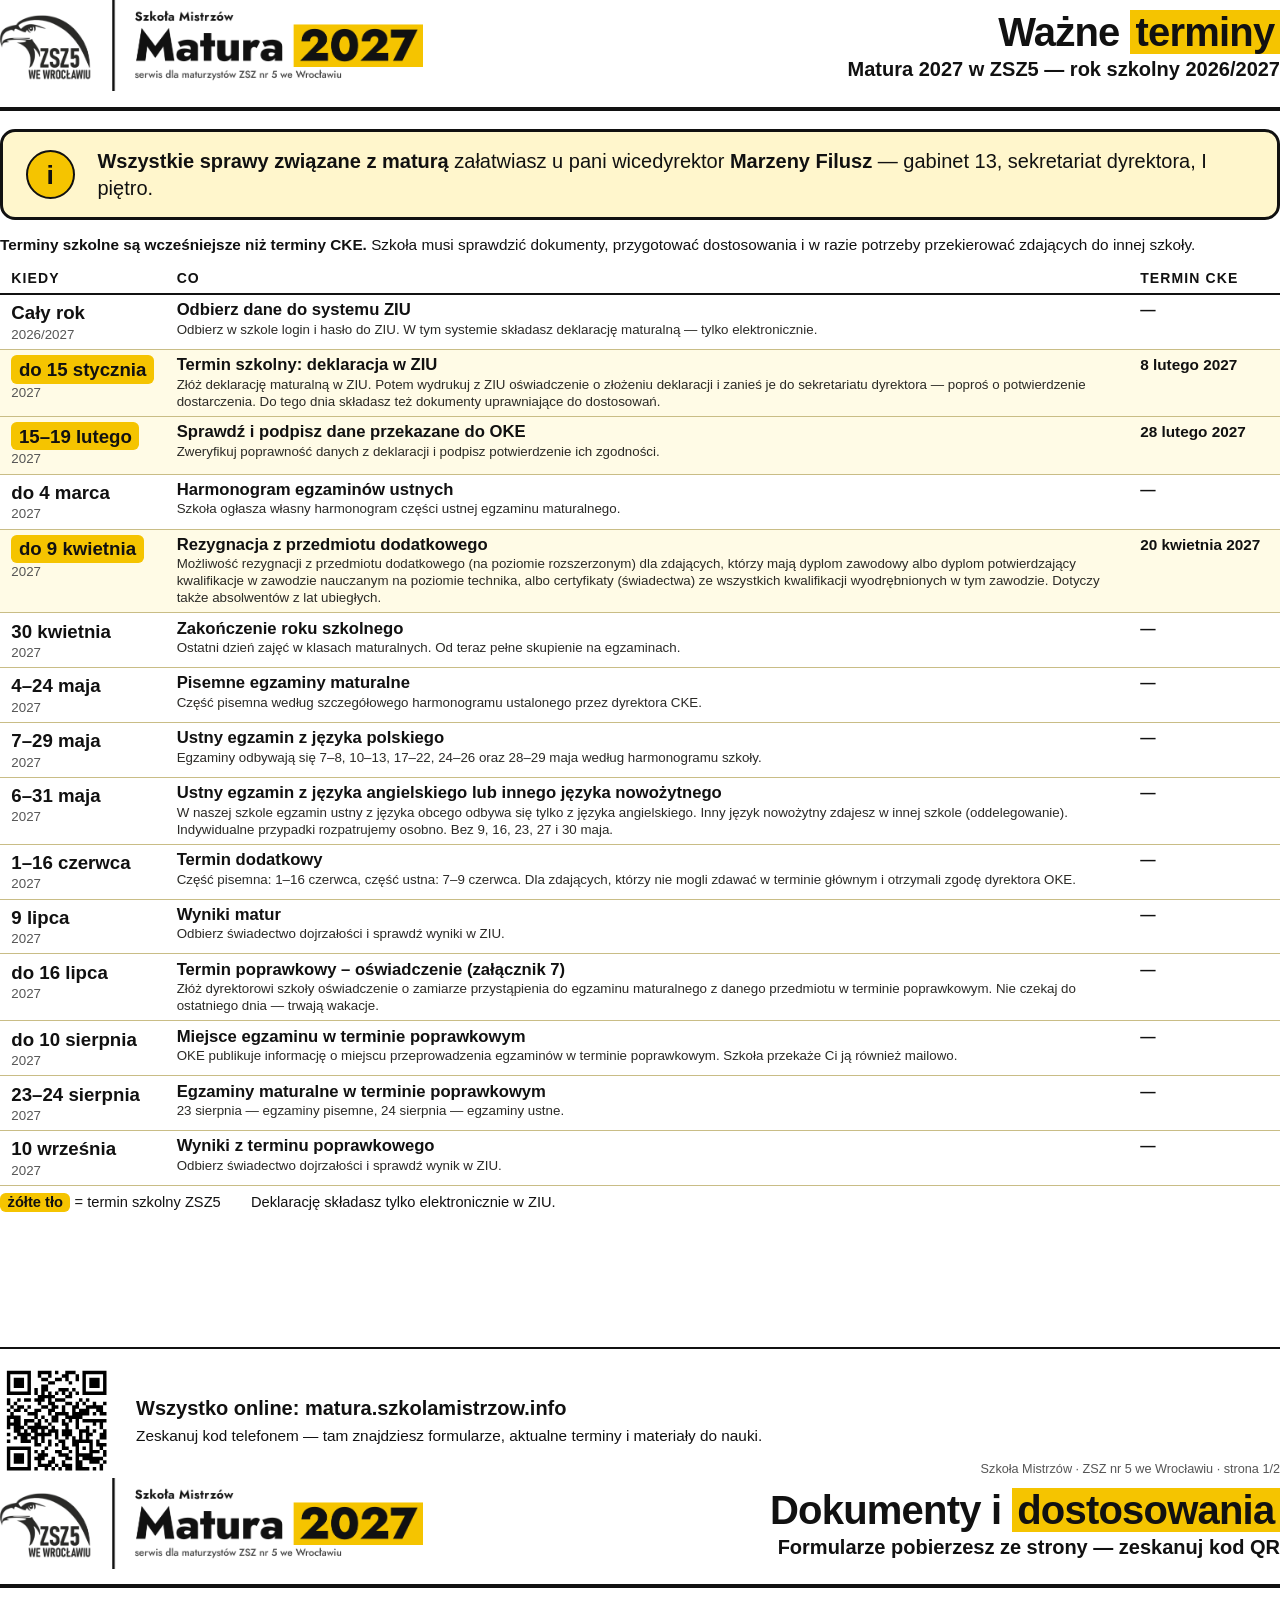
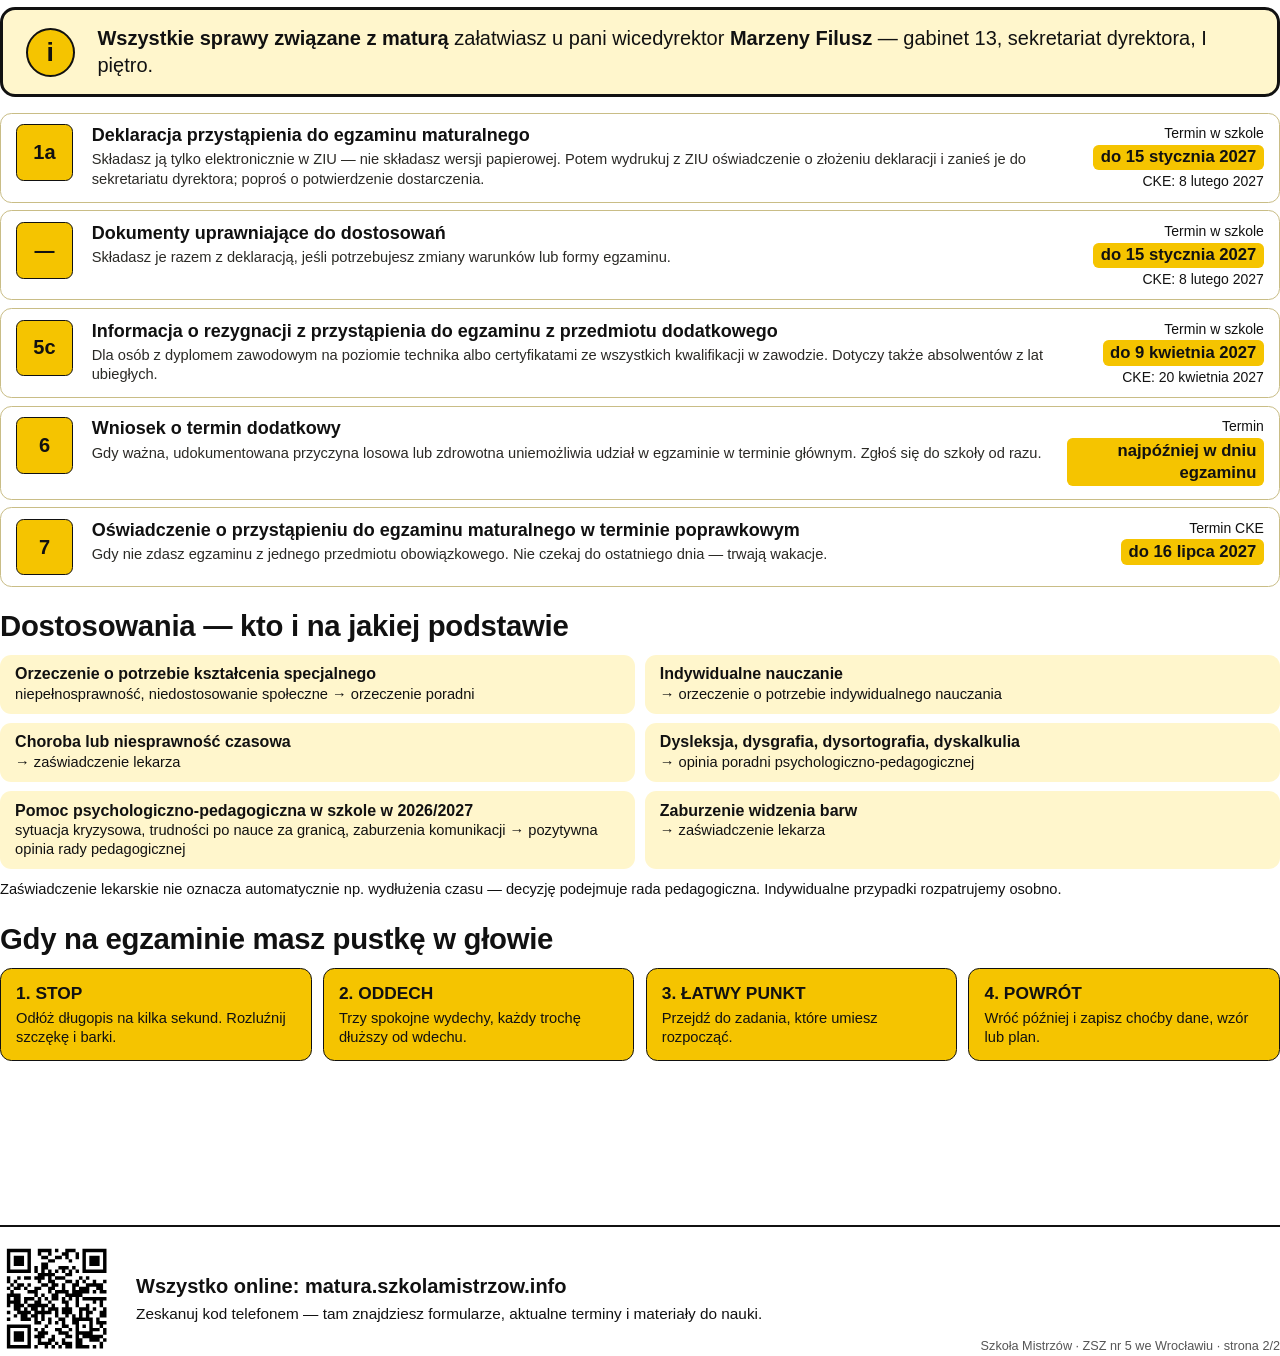
==== print/gablota-a3.html @ ca9049c4 "Apply teacher's corrections, add dostosowania and A3 print version - Official deadlines are CKE only" ====
<!doctype html>
<html lang="pl">
<head>
<meta charset="UTF-8" />
<title>Matura 2027 — gablota A3</title>
<style>
  @page { size: A3 portrait; margin: 14mm; }
  * { box-sizing: border-box; }
  html { -webkit-print-color-adjust: exact; print-color-adjust: exact; }
  body { margin: 0; color: #111; font-family: "Inter", "Liberation Sans", sans-serif; font-size: 13.5pt; line-height: 1.35; }
  .page { display: flex; flex-direction: column; height: 391mm; overflow: hidden; page-break-after: always; }
  .page:last-child { page-break-after: auto; }
  header { display: flex; align-items: center; justify-content: space-between; gap: 10mm; padding-bottom: 4mm; border-bottom: 1.2mm solid #111; }
  header img { width: 112mm; }
  header h1 { margin: 0; font-size: 30pt; line-height: 1; letter-spacing: -.02em; text-align: right; }
  header h1 span { display: block; margin-top: 2mm; font-size: 15pt; font-weight: 600; letter-spacing: 0; }
  mark { padding: 0 1.5mm; background: #f5c400; color: #111; }
  .contact { display: flex; align-items: center; gap: 6mm; margin: 5mm 0 4mm; padding: 4mm 6mm; border: .8mm solid #111; border-radius: 4mm; background: #fff6cc; }
  .contact-icon { display: grid; flex: 0 0 auto; place-items: center; width: 13mm; height: 13mm; border: .6mm solid #111; border-radius: 50%; background: #f5c400; font-size: 20pt; font-weight: 800; }
  .contact p { margin: 0; font-size: 15pt; line-height: 1.35; }
  .note { margin: 0 0 2mm; font-size: 11.5pt; }
  table { width: 100%; border-collapse: collapse; }
  th { padding: 1.5mm 3mm; border-bottom: .6mm solid #111; font-size: 10.5pt; letter-spacing: .08em; text-align: left; text-transform: uppercase; }
  td { padding: 1.4mm 3mm; border-bottom: .25mm solid #c9bd86; vertical-align: top; }
  td h3 { margin: 0 0 .4mm; font-size: 12.5pt; line-height: 1.2; }
  td p { margin: 0; color: #2b2a26; font-size: 10pt; line-height: 1.27; }
  td.date { width: 40mm; }
  td.date strong { display: inline-block; font-size: 14pt; white-space: nowrap; }
  td.date span { display: block; color: #555; font-size: 10pt; }
  td.cke { width: 40mm; font-size: 11.5pt; font-weight: 700; }
  tr.school td.date strong { padding: .4mm 2mm; border-radius: 1.5mm; background: #f5c400; }
  tr.school td { background: #fffbe6; }
  .legend { display: flex; gap: 8mm; margin-top: 2mm; font-size: 11pt; }
  .legend b { padding: .3mm 2mm; border-radius: 1.5mm; background: #f5c400; }
  h2 { margin: 5mm 0 2.5mm; font-size: 22pt; letter-spacing: -.01em; }
  .docs { display: grid; gap: 2mm; }
  .doc { display: grid; grid-template-columns: 15mm 1fr 52mm; gap: 5mm; align-items: start; padding: 2.8mm 4mm; border: .35mm solid #c9bd86; border-radius: 3mm; }
  .doc-icon { display: grid; place-items: center; height: 15mm; border: .5mm solid #111; border-radius: 2mm; background: #f5c400; font-size: 15pt; font-weight: 800; }
  .doc h3 { margin: 0 0 1mm; font-size: 13.5pt; line-height: 1.25; }
  .doc p { margin: 0; color: #2b2a26; font-size: 11pt; line-height: 1.32; }
  .doc .when { text-align: right; font-size: 10.5pt; }
  .doc .when strong { display: inline-block; margin: .5mm 0; padding: .4mm 2mm; border-radius: 1.5mm; background: #f5c400; font-size: 12.5pt; }
  .adj { display: grid; grid-template-columns: 1fr 1fr; gap: 2.5mm; }
  .adj div { padding: 2.5mm 4mm; border-radius: 3mm; background: #fff6cc; font-size: 11pt; line-height: 1.3; }
  .adj b { display: block; font-size: 12pt; }
  .adj-note { margin: 3mm 0 0; font-size: 11pt; }
  .steps { display: grid; grid-template-columns: repeat(4, 1fr); gap: 3mm; }
  .steps div { padding: 3.5mm 4mm; border: .5mm solid #111; border-radius: 3mm; background: #f5c400; font-size: 11pt; line-height: 1.3; }
  .steps b { display: block; margin-bottom: 1mm; font-size: 13pt; }
  footer { display: flex; align-items: center; gap: 6mm; margin-top: auto; padding-top: 4mm; border-top: .6mm solid #111; }
  .qr { flex: 0 0 auto; width: 30mm; height: 30mm; }
  .qr svg { display: block; }
  footer strong { font-size: 15pt; }
  footer p { margin: 1mm 0 0; font-size: 11.5pt; }
  footer > span { margin-left: auto; align-self: flex-end; color: #555; font-size: 9.5pt; white-space: nowrap; }
</style>
</head>
<body>
  <section class="page">
    <header>
      <img src="../assets/brand/logo-matura-2027.png" alt="Szkoła Mistrzów — Matura 2027" />
      <h1>Ważne <mark>terminy</mark><span>Matura 2027 w ZSZ5 — rok szkolny 2026/2027</span></h1>
    </header>
    
    <div class="contact">
      <div class="contact-icon">i</div>
      <p><strong>Wszystkie sprawy związane z maturą</strong> załatwiasz u pani wicedyrektor <strong>Marzeny Filusz</strong> — gabinet 13, sekretariat dyrektora, I piętro.</p>
    </div>
    <p class="note"><strong>Terminy szkolne są wcześniejsze niż terminy CKE.</strong> Szkoła musi sprawdzić dokumenty, przygotować dostosowania i w razie potrzeby przekierować zdających do innej szkoły.</p>
    <table>
      <thead><tr><th>Kiedy</th><th>Co</th><th>Termin CKE</th></tr></thead>
      <tbody>
      <tr class="">
        <td class="date"><strong>Cały rok</strong><span>2026/2027</span></td>
        <td><h3>Odbierz dane do systemu ZIU</h3><p>Odbierz w szkole login i hasło do ZIU. W tym systemie składasz deklarację maturalną — tylko elektronicznie.</p></td>
        <td class="cke">—</td>
      </tr>
      <tr class="school">
        <td class="date"><strong>do 15 stycznia</strong><span>2027</span></td>
        <td><h3>Termin szkolny: deklaracja w ZIU</h3><p>Złóż deklarację maturalną w ZIU. Potem wydrukuj z ZIU oświadczenie o złożeniu deklaracji i zanieś je do sekretariatu dyrektora — poproś o potwierdzenie dostarczenia. Do tego dnia składasz też dokumenty uprawniające do dostosowań.</p></td>
        <td class="cke">8 lutego 2027</td>
      </tr>
      <tr class="school">
        <td class="date"><strong>15–19 lutego</strong><span>2027</span></td>
        <td><h3>Sprawdź i podpisz dane przekazane do OKE</h3><p>Zweryfikuj poprawność danych z deklaracji i podpisz potwierdzenie ich zgodności.</p></td>
        <td class="cke">28 lutego 2027</td>
      </tr>
      <tr class="">
        <td class="date"><strong>do 4 marca</strong><span>2027</span></td>
        <td><h3>Harmonogram egzaminów ustnych</h3><p>Szkoła ogłasza własny harmonogram części ustnej egzaminu maturalnego.</p></td>
        <td class="cke">—</td>
      </tr>
      <tr class="school">
        <td class="date"><strong>do 9 kwietnia</strong><span>2027</span></td>
        <td><h3>Rezygnacja z przedmiotu dodatkowego</h3><p>Możliwość rezygnacji z przedmiotu dodatkowego (na poziomie rozszerzonym) dla zdających, którzy mają dyplom zawodowy albo dyplom potwierdzający kwalifikacje w zawodzie nauczanym na poziomie technika, albo certyfikaty (świadectwa) ze wszystkich kwalifikacji wyodrębnionych w tym zawodzie. Dotyczy także absolwentów z lat ubiegłych.</p></td>
        <td class="cke">20 kwietnia 2027</td>
      </tr>
      <tr class="">
        <td class="date"><strong>30 kwietnia</strong><span>2027</span></td>
        <td><h3>Zakończenie roku szkolnego</h3><p>Ostatni dzień zajęć w klasach maturalnych. Od teraz pełne skupienie na egzaminach.</p></td>
        <td class="cke">—</td>
      </tr>
      <tr class="">
        <td class="date"><strong>4–24 maja</strong><span>2027</span></td>
        <td><h3>Pisemne egzaminy maturalne</h3><p>Część pisemna według szczegółowego harmonogramu ustalonego przez dyrektora CKE.</p></td>
        <td class="cke">—</td>
      </tr>
      <tr class="">
        <td class="date"><strong>7–29 maja</strong><span>2027</span></td>
        <td><h3>Ustny egzamin z języka polskiego</h3><p>Egzaminy odbywają się 7–8, 10–13, 17–22, 24–26 oraz 28–29 maja według harmonogramu szkoły.</p></td>
        <td class="cke">—</td>
      </tr>
      <tr class="">
        <td class="date"><strong>6–31 maja</strong><span>2027</span></td>
        <td><h3>Ustny egzamin z języka angielskiego lub innego języka nowożytnego</h3><p>W naszej szkole egzamin ustny z języka obcego odbywa się tylko z języka angielskiego. Inny język nowożytny zdajesz w innej szkole (oddelegowanie). Indywidualne przypadki rozpatrujemy osobno. Bez 9, 16, 23, 27 i 30 maja.</p></td>
        <td class="cke">—</td>
      </tr>
      <tr class="">
        <td class="date"><strong>1–16 czerwca</strong><span>2027</span></td>
        <td><h3>Termin dodatkowy</h3><p>Część pisemna: 1–16 czerwca, część ustna: 7–9 czerwca. Dla zdających, którzy nie mogli zdawać w terminie głównym i otrzymali zgodę dyrektora OKE.</p></td>
        <td class="cke">—</td>
      </tr>
      <tr class="">
        <td class="date"><strong>9 lipca</strong><span>2027</span></td>
        <td><h3>Wyniki matur</h3><p>Odbierz świadectwo dojrzałości i sprawdź wyniki w ZIU.</p></td>
        <td class="cke">—</td>
      </tr>
      <tr class="">
        <td class="date"><strong>do 16 lipca</strong><span>2027</span></td>
        <td><h3>Termin poprawkowy – oświadczenie (załącznik 7)</h3><p>Złóż dyrektorowi szkoły oświadczenie o zamiarze przystąpienia do egzaminu maturalnego z danego przedmiotu w terminie poprawkowym. Nie czekaj do ostatniego dnia — trwają wakacje.</p></td>
        <td class="cke">—</td>
      </tr>
      <tr class="">
        <td class="date"><strong>do 10 sierpnia</strong><span>2027</span></td>
        <td><h3>Miejsce egzaminu w terminie poprawkowym</h3><p>OKE publikuje informację o miejscu przeprowadzenia egzaminów w terminie poprawkowym. Szkoła przekaże Ci ją również mailowo.</p></td>
        <td class="cke">—</td>
      </tr>
      <tr class="">
        <td class="date"><strong>23–24 sierpnia</strong><span>2027</span></td>
        <td><h3>Egzaminy maturalne w terminie poprawkowym</h3><p>23 sierpnia — egzaminy pisemne, 24 sierpnia — egzaminy ustne.</p></td>
        <td class="cke">—</td>
      </tr>
      <tr class="">
        <td class="date"><strong>10 września</strong><span>2027</span></td>
        <td><h3>Wyniki z terminu poprawkowego</h3><p>Odbierz świadectwo dojrzałości i sprawdź wynik w ZIU.</p></td>
        <td class="cke">—</td>
      </tr>
      </tbody>
    </table>
    <div class="legend"><span><b>żółte tło</b> = termin szkolny ZSZ5</span><span>Deklarację składasz tylko elektronicznie w ZIU.</span></div>
    
    <footer>
      <div class="qr"><svg width="100%" height="100%" version="1.1" viewBox="0 0 33 33" xmlns="http://www.w3.org/2000/svg"><path d="M2,2H3V3H2zM3,2H4V3H3zM4,2H5V3H4zM5,2H6V3H5zM6,2H7V3H6zM7,2H8V3H7zM8,2H9V3H8zM11,2H12V3H11zM12,2H13V3H12zM13,2H14V3H13zM14,2H15V3H14zM16,2H17V3H16zM19,2H20V3H19zM20,2H21V3H20zM21,2H22V3H21zM24,2H25V3H24zM25,2H26V3H25zM26,2H27V3H26zM27,2H28V3H27zM28,2H29V3H28zM29,2H30V3H29zM30,2H31V3H30zM2,3H3V4H2zM8,3H9V4H8zM11,3H12V4H11zM14,3H15V4H14zM18,3H19V4H18zM19,3H20V4H19zM22,3H23V4H22zM24,3H25V4H24zM30,3H31V4H30zM2,4H3V5H2zM4,4H5V5H4zM5,4H6V5H5zM6,4H7V5H6zM8,4H9V5H8zM12,4H13V5H12zM13,4H14V5H13zM16,4H17V5H16zM17,4H18V5H17zM19,4H20V5H19zM22,4H23V5H22zM24,4H25V5H24zM26,4H27V5H26zM27,4H28V5H27zM28,4H29V5H28zM30,4H31V5H30zM2,5H3V6H2zM4,5H5V6H4zM5,5H6V6H5zM6,5H7V6H6zM8,5H9V6H8zM14,5H15V6H14zM15,5H16V6H15zM20,5H21V6H20zM24,5H25V6H24zM26,5H27V6H26zM27,5H28V6H27zM28,5H29V6H28zM30,5H31V6H30zM2,6H3V7H2zM4,6H5V7H4zM5,6H6V7H5zM6,6H7V7H6zM8,6H9V7H8zM12,6H13V7H12zM13,6H14V7H13zM24,6H25V7H24zM26,6H27V7H26zM27,6H28V7H27zM28,6H29V7H28zM30,6H31V7H30zM2,7H3V8H2zM8,7H9V8H8zM10,7H11V8H10zM12,7H13V8H12zM13,7H14V8H13zM17,7H18V8H17zM18,7H19V8H18zM19,7H20V8H19zM21,7H22V8H21zM24,7H25V8H24zM30,7H31V8H30zM2,8H3V9H2zM3,8H4V9H3zM4,8H5V9H4zM5,8H6V9H5zM6,8H7V9H6zM7,8H8V9H7zM8,8H9V9H8zM10,8H11V9H10zM12,8H13V9H12zM14,8H15V9H14zM16,8H17V9H16zM18,8H19V9H18zM20,8H21V9H20zM22,8H23V9H22zM24,8H25V9H24zM25,8H26V9H25zM26,8H27V9H26zM27,8H28V9H27zM28,8H29V9H28zM29,8H30V9H29zM30,8H31V9H30zM11,9H12V10H11zM12,9H13V10H12zM13,9H14V10H13zM14,9H15V10H14zM15,9H16V10H15zM19,9H20V10H19zM20,9H21V10H20zM2,10H3V11H2zM5,10H6V11H5zM7,10H8V11H7zM8,10H9V11H8zM10,10H11V11H10zM11,10H12V11H11zM12,10H13V11H12zM14,10H15V11H14zM16,10H17V11H16zM17,10H18V11H17zM18,10H19V11H18zM23,10H24V11H23zM25,10H26V11H25zM2,11H3V12H2zM4,11H5V12H4zM11,11H12V12H11zM14,11H15V12H14zM15,11H16V12H15zM19,11H20V12H19zM20,11H21V12H20zM22,11H23V12H22zM24,11H25V12H24zM27,11H28V12H27zM30,11H31V12H30zM3,12H4V13H3zM5,12H6V13H5zM6,12H7V13H6zM8,12H9V13H8zM12,12H13V13H12zM13,12H14V13H13zM15,12H16V13H15zM16,12H17V13H16zM18,12H19V13H18zM21,12H22V13H21zM22,12H23V13H22zM25,12H26V13H25zM26,12H27V13H26zM27,12H28V13H27zM28,12H29V13H28zM29,12H30V13H29zM2,13H3V14H2zM4,13H5V14H4zM5,13H6V14H5zM7,13H8V14H7zM10,13H11V14H10zM11,13H12V14H11zM14,13H15V14H14zM15,13H16V14H15zM18,13H19V14H18zM21,13H22V14H21zM23,13H24V14H23zM24,13H25V14H24zM25,13H26V14H25zM28,13H29V14H28zM29,13H30V14H29zM3,14H4V15H3zM8,14H9V15H8zM9,14H10V15H9zM10,14H11V15H10zM14,14H15V15H14zM16,14H17V15H16zM17,14H18V15H17zM18,14H19V15H18zM19,14H20V15H19zM21,14H22V15H21zM22,14H23V15H22zM23,14H24V15H23zM24,14H25V15H24zM25,14H26V15H25zM27,14H28V15H27zM29,14H30V15H29zM30,14H31V15H30zM2,15H3V16H2zM3,15H4V16H3zM4,15H5V16H4zM5,15H6V16H5zM10,15H11V16H10zM12,15H13V16H12zM15,15H16V16H15zM16,15H17V16H16zM19,15H20V16H19zM20,15H21V16H20zM21,15H22V16H21zM22,15H23V16H22zM23,15H24V16H23zM2,16H3V17H2zM4,16H5V17H4zM5,16H6V17H5zM7,16H8V17H7zM8,16H9V17H8zM9,16H10V17H9zM11,16H12V17H11zM13,16H14V17H13zM15,16H16V17H15zM16,16H17V17H16zM18,16H19V17H18zM20,16H21V17H20zM22,16H23V17H22zM24,16H25V17H24zM25,16H26V17H25zM26,16H27V17H26zM27,16H28V17H27zM28,16H29V17H28zM29,16H30V17H29zM30,16H31V17H30zM2,17H3V18H2zM3,17H4V18H3zM4,17H5V18H4zM5,17H6V18H5zM7,17H8V18H7zM10,17H11V18H10zM11,17H12V18H11zM14,17H15V18H14zM18,17H19V18H18zM19,17H20V18H19zM22,17H23V18H22zM27,17H28V18H27zM29,17H30V18H29zM2,18H3V19H2zM4,18H5V19H4zM5,18H6V19H5zM6,18H7V19H6zM8,18H9V19H8zM9,18H10V19H9zM10,18H11V19H10zM11,18H12V19H11zM12,18H13V19H12zM13,18H14V19H13zM15,18H16V19H15zM19,18H20V19H19zM22,18H23V19H22zM25,18H26V19H25zM29,18H30V19H29zM4,19H5V20H4zM5,19H6V20H5zM7,19H8V20H7zM9,19H10V20H9zM10,19H11V20H10zM12,19H13V20H12zM14,19H15V20H14zM15,19H16V20H15zM16,19H17V20H16zM18,19H19V20H18zM19,19H20V20H19zM20,19H21V20H20zM23,19H24V20H23zM24,19H25V20H24zM25,19H26V20H25zM27,19H28V20H27zM30,19H31V20H30zM2,20H3V21H2zM5,20H6V21H5zM6,20H7V21H6zM7,20H8V21H7zM8,20H9V21H8zM10,20H11V21H10zM11,20H12V21H11zM12,20H13V21H12zM13,20H14V21H13zM14,20H15V21H14zM16,20H17V21H16zM18,20H19V21H18zM19,20H20V21H19zM20,20H21V21H20zM23,20H24V21H23zM25,20H26V21H25zM26,20H27V21H26zM29,20H30V21H29zM30,20H31V21H30zM4,21H5V22H4zM6,21H7V22H6zM7,21H8V22H7zM9,21H10V22H9zM10,21H11V22H10zM12,21H13V22H12zM16,21H17V22H16zM19,21H20V22H19zM21,21H22V22H21zM23,21H24V22H23zM25,21H26V22H25zM29,21H30V22H29zM30,21H31V22H30zM2,22H3V23H2zM6,22H7V23H6zM7,22H8V23H7zM8,22H9V23H8zM10,22H11V23H10zM12,22H13V23H12zM14,22H15V23H14zM17,22H18V23H17zM18,22H19V23H18zM21,22H22V23H21zM22,22H23V23H22zM23,22H24V23H23zM24,22H25V23H24zM25,22H26V23H25zM26,22H27V23H26zM28,22H29V23H28zM10,23H11V24H10zM11,23H12V24H11zM14,23H15V24H14zM16,23H17V24H16zM18,23H19V24H18zM21,23H22V24H21zM22,23H23V24H22zM26,23H27V24H26zM28,23H29V24H28zM29,23H30V24H29zM30,23H31V24H30zM2,24H3V25H2zM3,24H4V25H3zM4,24H5V25H4zM5,24H6V25H5zM6,24H7V25H6zM7,24H8V25H7zM8,24H9V25H8zM13,24H14V25H13zM18,24H19V25H18zM19,24H20V25H19zM22,24H23V25H22zM24,24H25V25H24zM26,24H27V25H26zM29,24H30V25H29zM2,25H3V26H2zM8,25H9V26H8zM10,25H11V26H10zM12,25H13V26H12zM16,25H17V26H16zM17,25H18V26H17zM20,25H21V26H20zM22,25H23V26H22zM26,25H27V26H26zM27,25H28V26H27zM28,25H29V26H28zM30,25H31V26H30zM2,26H3V27H2zM4,26H5V27H4zM5,26H6V27H5zM6,26H7V27H6zM8,26H9V27H8zM11,26H12V27H11zM12,26H13V27H12zM13,26H14V27H13zM17,26H18V27H17zM18,26H19V27H18zM19,26H20V27H19zM22,26H23V27H22zM23,26H24V27H23zM24,26H25V27H24zM25,26H26V27H25zM26,26H27V27H26zM30,26H31V27H30zM2,27H3V28H2zM4,27H5V28H4zM5,27H6V28H5zM6,27H7V28H6zM8,27H9V28H8zM10,27H11V28H10zM11,27H12V28H11zM12,27H13V28H12zM15,27H16V28H15zM19,27H20V28H19zM20,27H21V28H20zM22,27H23V28H22zM24,27H25V28H24zM25,27H26V28H25zM26,27H27V28H26zM27,27H28V28H27zM28,27H29V28H28zM29,27H30V28H29zM2,28H3V29H2zM4,28H5V29H4zM5,28H6V29H5zM6,28H7V29H6zM8,28H9V29H8zM11,28H12V29H11zM14,28H15V29H14zM15,28H16V29H15zM18,28H19V29H18zM22,28H23V29H22zM23,28H24V29H23zM26,28H27V29H26zM27,28H28V29H27zM28,28H29V29H28zM30,28H31V29H30zM2,29H3V30H2zM8,29H9V30H8zM11,29H12V30H11zM12,29H13V30H12zM13,29H14V30H13zM14,29H15V30H14zM16,29H17V30H16zM18,29H19V30H18zM19,29H20V30H19zM20,29H21V30H20zM22,29H23V30H22zM23,29H24V30H23zM29,29H30V30H29zM2,30H3V31H2zM3,30H4V31H3zM4,30H5V31H4zM5,30H6V31H5zM6,30H7V31H6zM7,30H8V31H7zM8,30H9V31H8zM10,30H11V31H10zM13,30H14V31H13zM15,30H16V31H15zM17,30H18V31H17zM19,30H20V31H19zM20,30H21V31H20zM22,30H23V31H22zM23,30H24V31H23zM24,30H25V31H24zM25,30H26V31H25zM27,30H28V31H27zM29,30H30V31H29z" id="qr-path" fill="#000000" fill-opacity="1" fill-rule="nonzero" stroke="none"/></svg></div>
      <div><strong>Wszystko online: matura.szkolamistrzow.info</strong><p>Zeskanuj kod telefonem — tam znajdziesz formularze, aktualne terminy i materiały do nauki.</p></div>
      <span>Szkoła Mistrzów · ZSZ nr 5 we Wrocławiu · strona 1/2</span>
    </footer>
  </section>

  <section class="page">
    <header>
      <img src="../assets/brand/logo-matura-2027.png" alt="Szkoła Mistrzów — Matura 2027" />
      <h1>Dokumenty i <mark>dostosowania</mark><span>Formularze pobierzesz ze strony — zeskanuj kod QR</span></h1>
    </header>
    
    <div class="contact">
      <div class="contact-icon">i</div>
      <p><strong>Wszystkie sprawy związane z maturą</strong> załatwiasz u pani wicedyrektor <strong>Marzeny Filusz</strong> — gabinet 13, sekretariat dyrektora, I piętro.</p>
    </div>
    <div class="docs">
      <div class="doc"><div class="doc-icon">1a</div><div><h3>Deklaracja przystąpienia do egzaminu maturalnego</h3><p>Składasz ją tylko elektronicznie w ZIU — nie składasz wersji papierowej. Potem wydrukuj z ZIU oświadczenie o złożeniu deklaracji i zanieś je do sekretariatu dyrektora; poproś o potwierdzenie dostarczenia.</p></div><div class="when">Termin w szkole<br /><strong>do 15 stycznia 2027</strong><br />CKE: 8 lutego 2027</div></div>
      <div class="doc"><div class="doc-icon">—</div><div><h3>Dokumenty uprawniające do dostosowań</h3><p>Składasz je razem z deklaracją, jeśli potrzebujesz zmiany warunków lub formy egzaminu.</p></div><div class="when">Termin w szkole<br /><strong>do 15 stycznia 2027</strong><br />CKE: 8 lutego 2027</div></div>
      <div class="doc"><div class="doc-icon">5c</div><div><h3>Informacja o rezygnacji z przystąpienia do egzaminu z przedmiotu dodatkowego</h3><p>Dla osób z dyplomem zawodowym na poziomie technika albo certyfikatami ze wszystkich kwalifikacji w zawodzie. Dotyczy także absolwentów z lat ubiegłych.</p></div><div class="when">Termin w szkole<br /><strong>do 9 kwietnia 2027</strong><br />CKE: 20 kwietnia 2027</div></div>
      <div class="doc"><div class="doc-icon">6</div><div><h3>Wniosek o termin dodatkowy</h3><p>Gdy ważna, udokumentowana przyczyna losowa lub zdrowotna uniemożliwia udział w egzaminie w terminie głównym. Zgłoś się do szkoły od razu.</p></div><div class="when">Termin<br /><strong>najpóźniej w dniu egzaminu</strong></div></div>
      <div class="doc"><div class="doc-icon">7</div><div><h3>Oświadczenie o przystąpieniu do egzaminu maturalnego w terminie poprawkowym</h3><p>Gdy nie zdasz egzaminu z jednego przedmiotu obowiązkowego. Nie czekaj do ostatniego dnia — trwają wakacje.</p></div><div class="when">Termin CKE<br /><strong>do 16 lipca 2027</strong></div></div>
    </div>

    <h2>Dostosowania — kto i na jakiej podstawie</h2>
    <div class="adj">
      <div><b>Orzeczenie o potrzebie kształcenia specjalnego</b>niepełnosprawność, niedostosowanie społeczne → orzeczenie poradni</div>
      <div><b>Indywidualne nauczanie</b>→ orzeczenie o potrzebie indywidualnego nauczania</div>
      <div><b>Choroba lub niesprawność czasowa</b>→ zaświadczenie lekarza</div>
      <div><b>Dysleksja, dysgrafia, dysortografia, dyskalkulia</b>→ opinia poradni psychologiczno-pedagogicznej</div>
      <div><b>Pomoc psychologiczno-pedagogiczna w szkole w 2026/2027</b>sytuacja kryzysowa, trudności po nauce za granicą, zaburzenia komunikacji → pozytywna opinia rady pedagogicznej</div>
      <div><b>Zaburzenie widzenia barw</b>→ zaświadczenie lekarza</div>
    </div>
    <p class="adj-note">Zaświadczenie lekarskie nie oznacza automatycznie np. wydłużenia czasu — decyzję podejmuje rada pedagogiczna. Indywidualne przypadki rozpatrujemy osobno.</p>

    <h2>Gdy na egzaminie masz pustkę w głowie</h2>
    <div class="steps">
      <div><b>1. STOP</b>Odłóż długopis na kilka sekund. Rozluźnij szczękę i barki.</div>
      <div><b>2. ODDECH</b>Trzy spokojne wydechy, każdy trochę dłuższy od wdechu.</div>
      <div><b>3. ŁATWY PUNKT</b>Przejdź do zadania, które umiesz rozpocząć.</div>
      <div><b>4. POWRÓT</b>Wróć później i zapisz choćby dane, wzór lub plan.</div>
    </div>
    
    <footer>
      <div class="qr"><svg width="100%" height="100%" version="1.1" viewBox="0 0 33 33" xmlns="http://www.w3.org/2000/svg"><path d="M2,2H3V3H2zM3,2H4V3H3zM4,2H5V3H4zM5,2H6V3H5zM6,2H7V3H6zM7,2H8V3H7zM8,2H9V3H8zM11,2H12V3H11zM12,2H13V3H12zM13,2H14V3H13zM14,2H15V3H14zM16,2H17V3H16zM19,2H20V3H19zM20,2H21V3H20zM21,2H22V3H21zM24,2H25V3H24zM25,2H26V3H25zM26,2H27V3H26zM27,2H28V3H27zM28,2H29V3H28zM29,2H30V3H29zM30,2H31V3H30zM2,3H3V4H2zM8,3H9V4H8zM11,3H12V4H11zM14,3H15V4H14zM18,3H19V4H18zM19,3H20V4H19zM22,3H23V4H22zM24,3H25V4H24zM30,3H31V4H30zM2,4H3V5H2zM4,4H5V5H4zM5,4H6V5H5zM6,4H7V5H6zM8,4H9V5H8zM12,4H13V5H12zM13,4H14V5H13zM16,4H17V5H16zM17,4H18V5H17zM19,4H20V5H19zM22,4H23V5H22zM24,4H25V5H24zM26,4H27V5H26zM27,4H28V5H27zM28,4H29V5H28zM30,4H31V5H30zM2,5H3V6H2zM4,5H5V6H4zM5,5H6V6H5zM6,5H7V6H6zM8,5H9V6H8zM14,5H15V6H14zM15,5H16V6H15zM20,5H21V6H20zM24,5H25V6H24zM26,5H27V6H26zM27,5H28V6H27zM28,5H29V6H28zM30,5H31V6H30zM2,6H3V7H2zM4,6H5V7H4zM5,6H6V7H5zM6,6H7V7H6zM8,6H9V7H8zM12,6H13V7H12zM13,6H14V7H13zM24,6H25V7H24zM26,6H27V7H26zM27,6H28V7H27zM28,6H29V7H28zM30,6H31V7H30zM2,7H3V8H2zM8,7H9V8H8zM10,7H11V8H10zM12,7H13V8H12zM13,7H14V8H13zM17,7H18V8H17zM18,7H19V8H18zM19,7H20V8H19zM21,7H22V8H21zM24,7H25V8H24zM30,7H31V8H30zM2,8H3V9H2zM3,8H4V9H3zM4,8H5V9H4zM5,8H6V9H5zM6,8H7V9H6zM7,8H8V9H7zM8,8H9V9H8zM10,8H11V9H10zM12,8H13V9H12zM14,8H15V9H14zM16,8H17V9H16zM18,8H19V9H18zM20,8H21V9H20zM22,8H23V9H22zM24,8H25V9H24zM25,8H26V9H25zM26,8H27V9H26zM27,8H28V9H27zM28,8H29V9H28zM29,8H30V9H29zM30,8H31V9H30zM11,9H12V10H11zM12,9H13V10H12zM13,9H14V10H13zM14,9H15V10H14zM15,9H16V10H15zM19,9H20V10H19zM20,9H21V10H20zM2,10H3V11H2zM5,10H6V11H5zM7,10H8V11H7zM8,10H9V11H8zM10,10H11V11H10zM11,10H12V11H11zM12,10H13V11H12zM14,10H15V11H14zM16,10H17V11H16zM17,10H18V11H17zM18,10H19V11H18zM23,10H24V11H23zM25,10H26V11H25zM2,11H3V12H2zM4,11H5V12H4zM11,11H12V12H11zM14,11H15V12H14zM15,11H16V12H15zM19,11H20V12H19zM20,11H21V12H20zM22,11H23V12H22zM24,11H25V12H24zM27,11H28V12H27zM30,11H31V12H30zM3,12H4V13H3zM5,12H6V13H5zM6,12H7V13H6zM8,12H9V13H8zM12,12H13V13H12zM13,12H14V13H13zM15,12H16V13H15zM16,12H17V13H16zM18,12H19V13H18zM21,12H22V13H21zM22,12H23V13H22zM25,12H26V13H25zM26,12H27V13H26zM27,12H28V13H27zM28,12H29V13H28zM29,12H30V13H29zM2,13H3V14H2zM4,13H5V14H4zM5,13H6V14H5zM7,13H8V14H7zM10,13H11V14H10zM11,13H12V14H11zM14,13H15V14H14zM15,13H16V14H15zM18,13H19V14H18zM21,13H22V14H21zM23,13H24V14H23zM24,13H25V14H24zM25,13H26V14H25zM28,13H29V14H28zM29,13H30V14H29zM3,14H4V15H3zM8,14H9V15H8zM9,14H10V15H9zM10,14H11V15H10zM14,14H15V15H14zM16,14H17V15H16zM17,14H18V15H17zM18,14H19V15H18zM19,14H20V15H19zM21,14H22V15H21zM22,14H23V15H22zM23,14H24V15H23zM24,14H25V15H24zM25,14H26V15H25zM27,14H28V15H27zM29,14H30V15H29zM30,14H31V15H30zM2,15H3V16H2zM3,15H4V16H3zM4,15H5V16H4zM5,15H6V16H5zM10,15H11V16H10zM12,15H13V16H12zM15,15H16V16H15zM16,15H17V16H16zM19,15H20V16H19zM20,15H21V16H20zM21,15H22V16H21zM22,15H23V16H22zM23,15H24V16H23zM2,16H3V17H2zM4,16H5V17H4zM5,16H6V17H5zM7,16H8V17H7zM8,16H9V17H8zM9,16H10V17H9zM11,16H12V17H11zM13,16H14V17H13zM15,16H16V17H15zM16,16H17V17H16zM18,16H19V17H18zM20,16H21V17H20zM22,16H23V17H22zM24,16H25V17H24zM25,16H26V17H25zM26,16H27V17H26zM27,16H28V17H27zM28,16H29V17H28zM29,16H30V17H29zM30,16H31V17H30zM2,17H3V18H2zM3,17H4V18H3zM4,17H5V18H4zM5,17H6V18H5zM7,17H8V18H7zM10,17H11V18H10zM11,17H12V18H11zM14,17H15V18H14zM18,17H19V18H18zM19,17H20V18H19zM22,17H23V18H22zM27,17H28V18H27zM29,17H30V18H29zM2,18H3V19H2zM4,18H5V19H4zM5,18H6V19H5zM6,18H7V19H6zM8,18H9V19H8zM9,18H10V19H9zM10,18H11V19H10zM11,18H12V19H11zM12,18H13V19H12zM13,18H14V19H13zM15,18H16V19H15zM19,18H20V19H19zM22,18H23V19H22zM25,18H26V19H25zM29,18H30V19H29zM4,19H5V20H4zM5,19H6V20H5zM7,19H8V20H7zM9,19H10V20H9zM10,19H11V20H10zM12,19H13V20H12zM14,19H15V20H14zM15,19H16V20H15zM16,19H17V20H16zM18,19H19V20H18zM19,19H20V20H19zM20,19H21V20H20zM23,19H24V20H23zM24,19H25V20H24zM25,19H26V20H25zM27,19H28V20H27zM30,19H31V20H30zM2,20H3V21H2zM5,20H6V21H5zM6,20H7V21H6zM7,20H8V21H7zM8,20H9V21H8zM10,20H11V21H10zM11,20H12V21H11zM12,20H13V21H12zM13,20H14V21H13zM14,20H15V21H14zM16,20H17V21H16zM18,20H19V21H18zM19,20H20V21H19zM20,20H21V21H20zM23,20H24V21H23zM25,20H26V21H25zM26,20H27V21H26zM29,20H30V21H29zM30,20H31V21H30zM4,21H5V22H4zM6,21H7V22H6zM7,21H8V22H7zM9,21H10V22H9zM10,21H11V22H10zM12,21H13V22H12zM16,21H17V22H16zM19,21H20V22H19zM21,21H22V22H21zM23,21H24V22H23zM25,21H26V22H25zM29,21H30V22H29zM30,21H31V22H30zM2,22H3V23H2zM6,22H7V23H6zM7,22H8V23H7zM8,22H9V23H8zM10,22H11V23H10zM12,22H13V23H12zM14,22H15V23H14zM17,22H18V23H17zM18,22H19V23H18zM21,22H22V23H21zM22,22H23V23H22zM23,22H24V23H23zM24,22H25V23H24zM25,22H26V23H25zM26,22H27V23H26zM28,22H29V23H28zM10,23H11V24H10zM11,23H12V24H11zM14,23H15V24H14zM16,23H17V24H16zM18,23H19V24H18zM21,23H22V24H21zM22,23H23V24H22zM26,23H27V24H26zM28,23H29V24H28zM29,23H30V24H29zM30,23H31V24H30zM2,24H3V25H2zM3,24H4V25H3zM4,24H5V25H4zM5,24H6V25H5zM6,24H7V25H6zM7,24H8V25H7zM8,24H9V25H8zM13,24H14V25H13zM18,24H19V25H18zM19,24H20V25H19zM22,24H23V25H22zM24,24H25V25H24zM26,24H27V25H26zM29,24H30V25H29zM2,25H3V26H2zM8,25H9V26H8zM10,25H11V26H10zM12,25H13V26H12zM16,25H17V26H16zM17,25H18V26H17zM20,25H21V26H20zM22,25H23V26H22zM26,25H27V26H26zM27,25H28V26H27zM28,25H29V26H28zM30,25H31V26H30zM2,26H3V27H2zM4,26H5V27H4zM5,26H6V27H5zM6,26H7V27H6zM8,26H9V27H8zM11,26H12V27H11zM12,26H13V27H12zM13,26H14V27H13zM17,26H18V27H17zM18,26H19V27H18zM19,26H20V27H19zM22,26H23V27H22zM23,26H24V27H23zM24,26H25V27H24zM25,26H26V27H25zM26,26H27V27H26zM30,26H31V27H30zM2,27H3V28H2zM4,27H5V28H4zM5,27H6V28H5zM6,27H7V28H6zM8,27H9V28H8zM10,27H11V28H10zM11,27H12V28H11zM12,27H13V28H12zM15,27H16V28H15zM19,27H20V28H19zM20,27H21V28H20zM22,27H23V28H22zM24,27H25V28H24zM25,27H26V28H25zM26,27H27V28H26zM27,27H28V28H27zM28,27H29V28H28zM29,27H30V28H29zM2,28H3V29H2zM4,28H5V29H4zM5,28H6V29H5zM6,28H7V29H6zM8,28H9V29H8zM11,28H12V29H11zM14,28H15V29H14zM15,28H16V29H15zM18,28H19V29H18zM22,28H23V29H22zM23,28H24V29H23zM26,28H27V29H26zM27,28H28V29H27zM28,28H29V29H28zM30,28H31V29H30zM2,29H3V30H2zM8,29H9V30H8zM11,29H12V30H11zM12,29H13V30H12zM13,29H14V30H13zM14,29H15V30H14zM16,29H17V30H16zM18,29H19V30H18zM19,29H20V30H19zM20,29H21V30H20zM22,29H23V30H22zM23,29H24V30H23zM29,29H30V30H29zM2,30H3V31H2zM3,30H4V31H3zM4,30H5V31H4zM5,30H6V31H5zM6,30H7V31H6zM7,30H8V31H7zM8,30H9V31H8zM10,30H11V31H10zM13,30H14V31H13zM15,30H16V31H15zM17,30H18V31H17zM19,30H20V31H19zM20,30H21V31H20zM22,30H23V31H22zM23,30H24V31H23zM24,30H25V31H24zM25,30H26V31H25zM27,30H28V31H27zM29,30H30V31H29z" id="qr-path" fill="#000000" fill-opacity="1" fill-rule="nonzero" stroke="none"/></svg></div>
      <div><strong>Wszystko online: matura.szkolamistrzow.info</strong><p>Zeskanuj kod telefonem — tam znajdziesz formularze, aktualne terminy i materiały do nauki.</p></div>
      <span>Szkoła Mistrzów · ZSZ nr 5 we Wrocławiu · strona 2/2</span>
    </footer>
  </section>
</body>
</html>
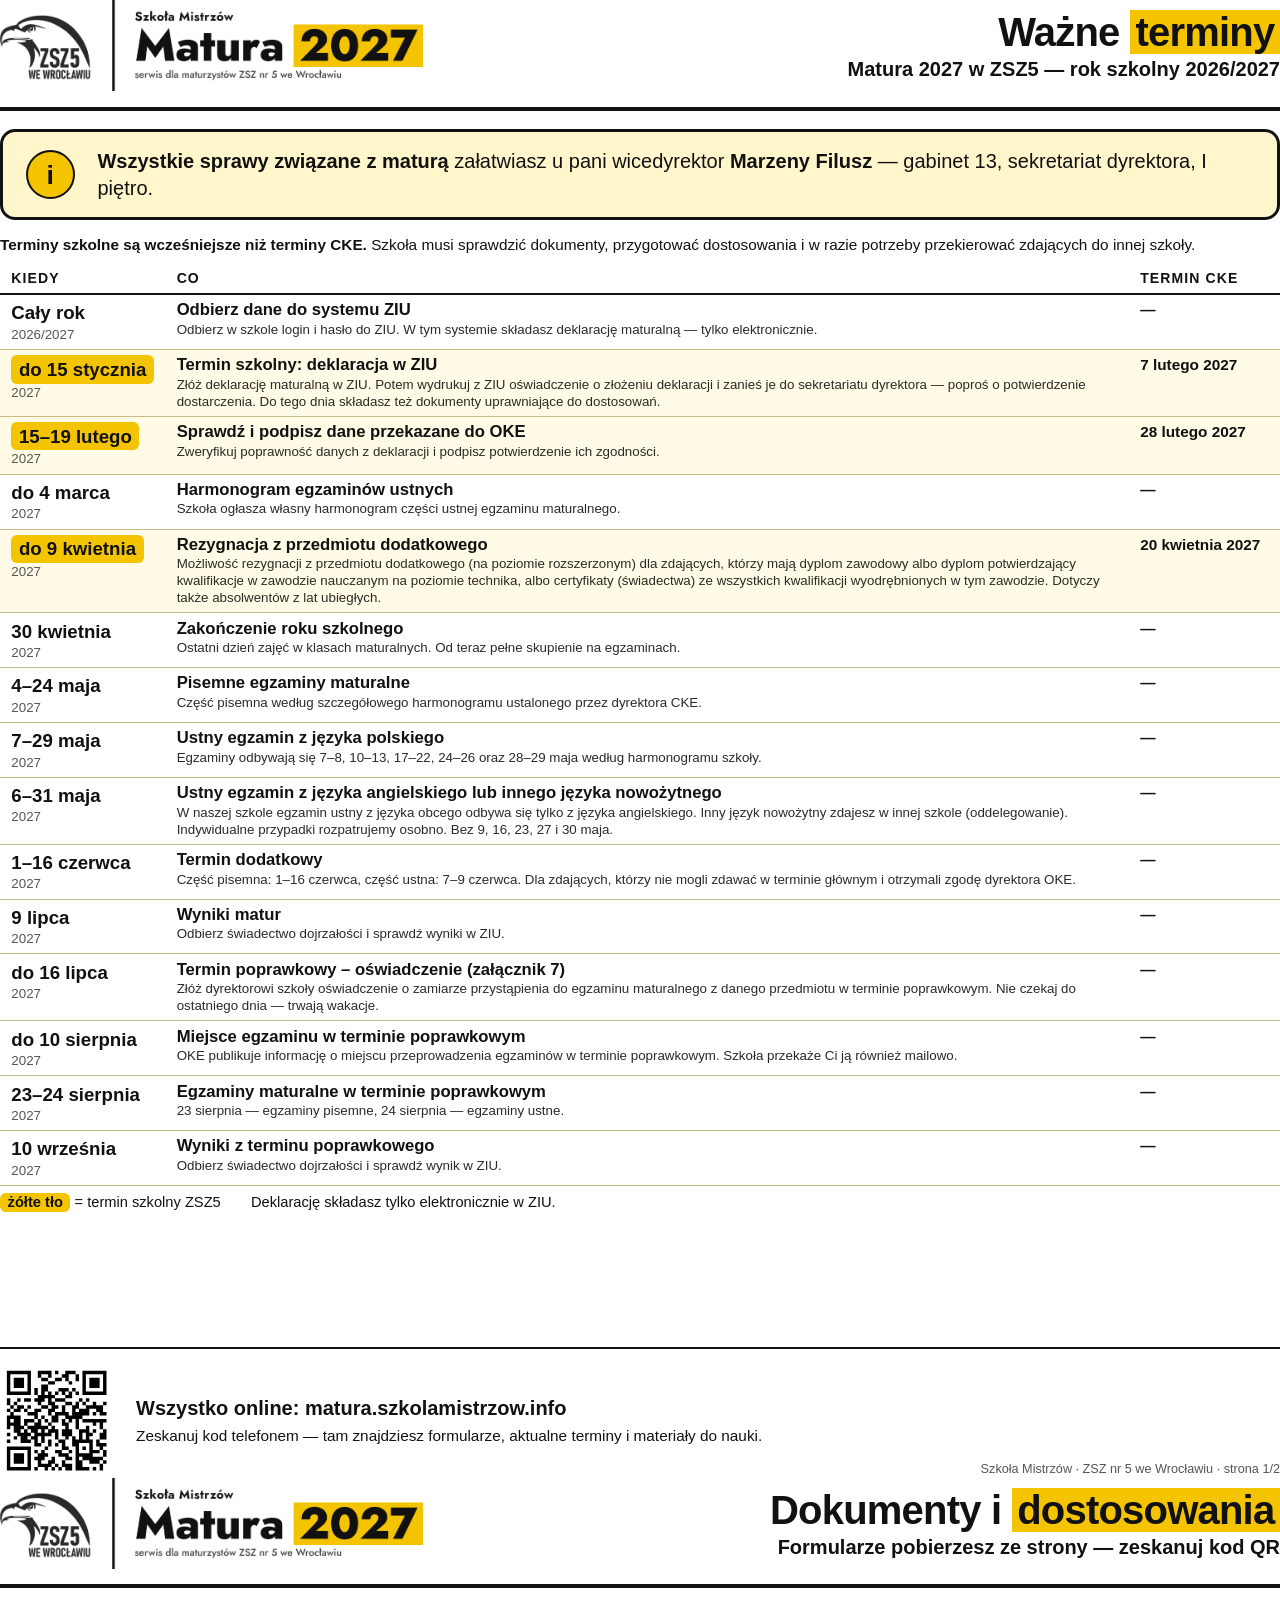
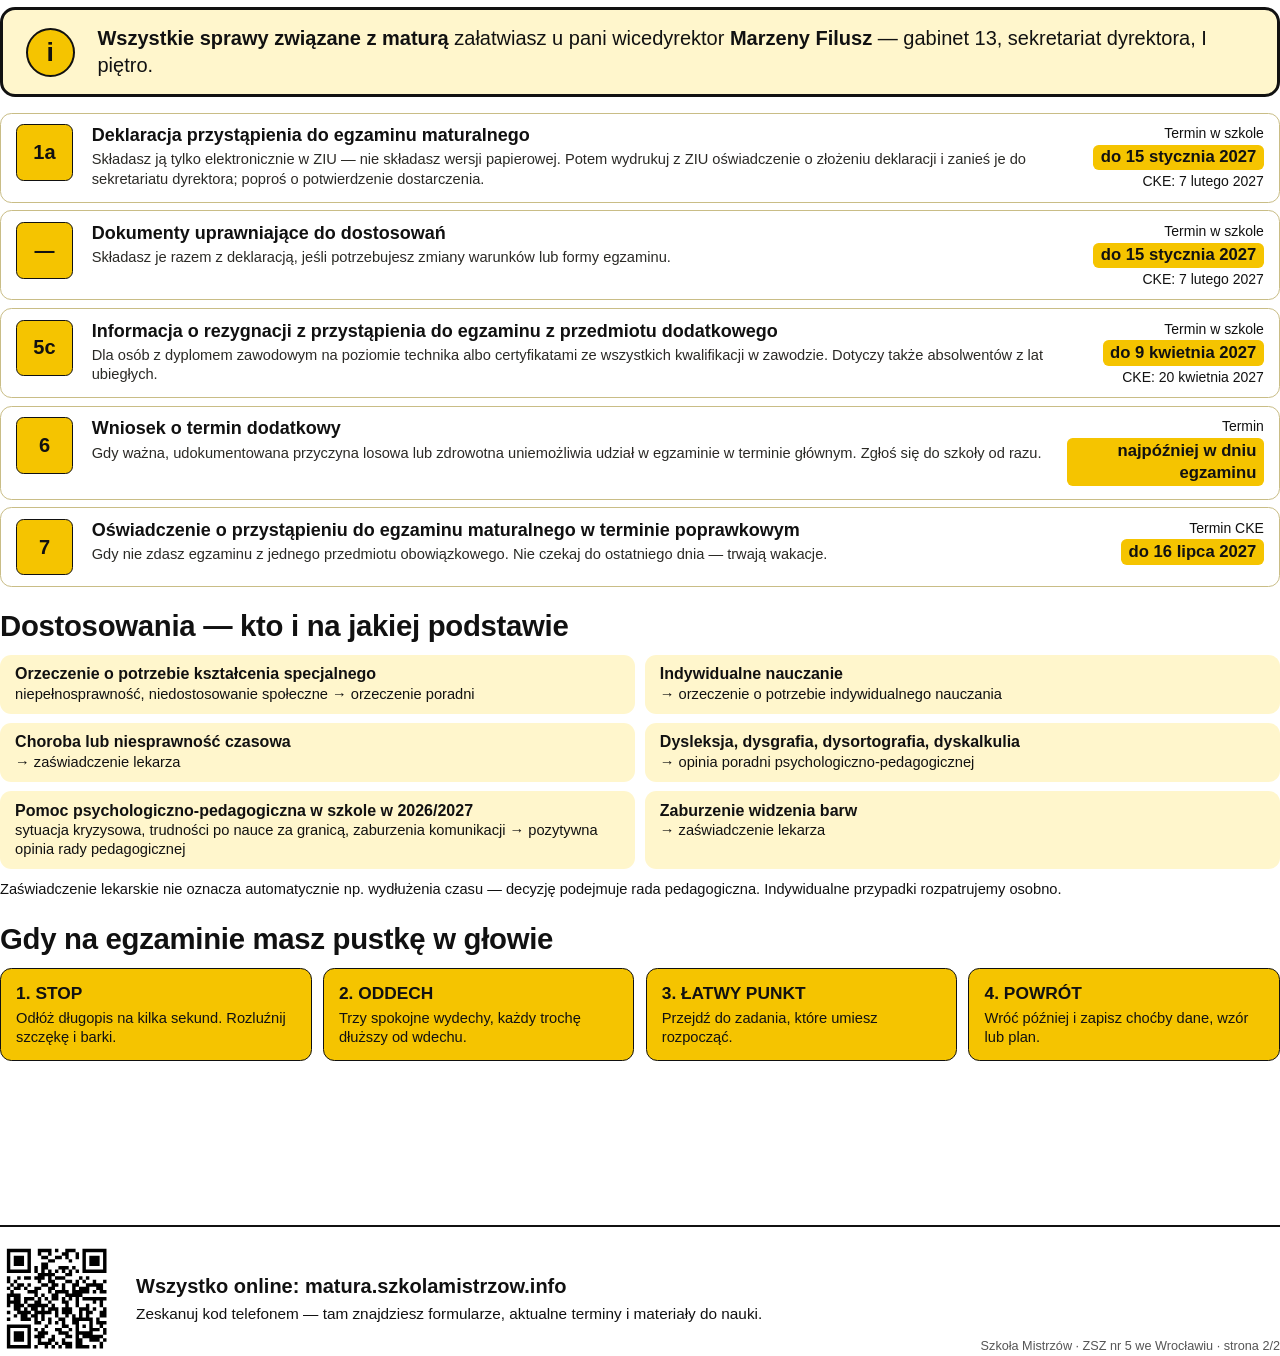
==== commit 104bc3b2: "Restore CKE declaration deadline to 7 February 2027 Co-Authored-By: Claude Opus 5.5 <noreply@anthrop" ====
--- a/print/gablota-a3.html
+++ b/print/gablota-a3.html
@@ -78,7 +78,7 @@
       <tr class="school">
         <td class="date"><strong>do 15 stycznia</strong><span>2027</span></td>
         <td><h3>Termin szkolny: deklaracja w ZIU</h3><p>Złóż deklarację maturalną w ZIU. Potem wydrukuj z ZIU oświadczenie o złożeniu deklaracji i zanieś je do sekretariatu dyrektora — poproś o potwierdzenie dostarczenia. Do tego dnia składasz też dokumenty uprawniające do dostosowań.</p></td>
-        <td class="cke">8 lutego 2027</td>
+        <td class="cke">7 lutego 2027</td>
       </tr>
       <tr class="school">
         <td class="date"><strong>15–19 lutego</strong><span>2027</span></td>
@@ -167,8 +167,8 @@
       <p><strong>Wszystkie sprawy związane z maturą</strong> załatwiasz u pani wicedyrektor <strong>Marzeny Filusz</strong> — gabinet 13, sekretariat dyrektora, I piętro.</p>
     </div>
     <div class="docs">
-      <div class="doc"><div class="doc-icon">1a</div><div><h3>Deklaracja przystąpienia do egzaminu maturalnego</h3><p>Składasz ją tylko elektronicznie w ZIU — nie składasz wersji papierowej. Potem wydrukuj z ZIU oświadczenie o złożeniu deklaracji i zanieś je do sekretariatu dyrektora; poproś o potwierdzenie dostarczenia.</p></div><div class="when">Termin w szkole<br /><strong>do 15 stycznia 2027</strong><br />CKE: 8 lutego 2027</div></div>
-      <div class="doc"><div class="doc-icon">—</div><div><h3>Dokumenty uprawniające do dostosowań</h3><p>Składasz je razem z deklaracją, jeśli potrzebujesz zmiany warunków lub formy egzaminu.</p></div><div class="when">Termin w szkole<br /><strong>do 15 stycznia 2027</strong><br />CKE: 8 lutego 2027</div></div>
+      <div class="doc"><div class="doc-icon">1a</div><div><h3>Deklaracja przystąpienia do egzaminu maturalnego</h3><p>Składasz ją tylko elektronicznie w ZIU — nie składasz wersji papierowej. Potem wydrukuj z ZIU oświadczenie o złożeniu deklaracji i zanieś je do sekretariatu dyrektora; poproś o potwierdzenie dostarczenia.</p></div><div class="when">Termin w szkole<br /><strong>do 15 stycznia 2027</strong><br />CKE: 7 lutego 2027</div></div>
+      <div class="doc"><div class="doc-icon">—</div><div><h3>Dokumenty uprawniające do dostosowań</h3><p>Składasz je razem z deklaracją, jeśli potrzebujesz zmiany warunków lub formy egzaminu.</p></div><div class="when">Termin w szkole<br /><strong>do 15 stycznia 2027</strong><br />CKE: 7 lutego 2027</div></div>
       <div class="doc"><div class="doc-icon">5c</div><div><h3>Informacja o rezygnacji z przystąpienia do egzaminu z przedmiotu dodatkowego</h3><p>Dla osób z dyplomem zawodowym na poziomie technika albo certyfikatami ze wszystkich kwalifikacji w zawodzie. Dotyczy także absolwentów z lat ubiegłych.</p></div><div class="when">Termin w szkole<br /><strong>do 9 kwietnia 2027</strong><br />CKE: 20 kwietnia 2027</div></div>
       <div class="doc"><div class="doc-icon">6</div><div><h3>Wniosek o termin dodatkowy</h3><p>Gdy ważna, udokumentowana przyczyna losowa lub zdrowotna uniemożliwia udział w egzaminie w terminie głównym. Zgłoś się do szkoły od razu.</p></div><div class="when">Termin<br /><strong>najpóźniej w dniu egzaminu</strong></div></div>
       <div class="doc"><div class="doc-icon">7</div><div><h3>Oświadczenie o przystąpieniu do egzaminu maturalnego w terminie poprawkowym</h3><p>Gdy nie zdasz egzaminu z jednego przedmiotu obowiązkowego. Nie czekaj do ostatniego dnia — trwają wakacje.</p></div><div class="when">Termin CKE<br /><strong>do 16 lipca 2027</strong></div></div>
